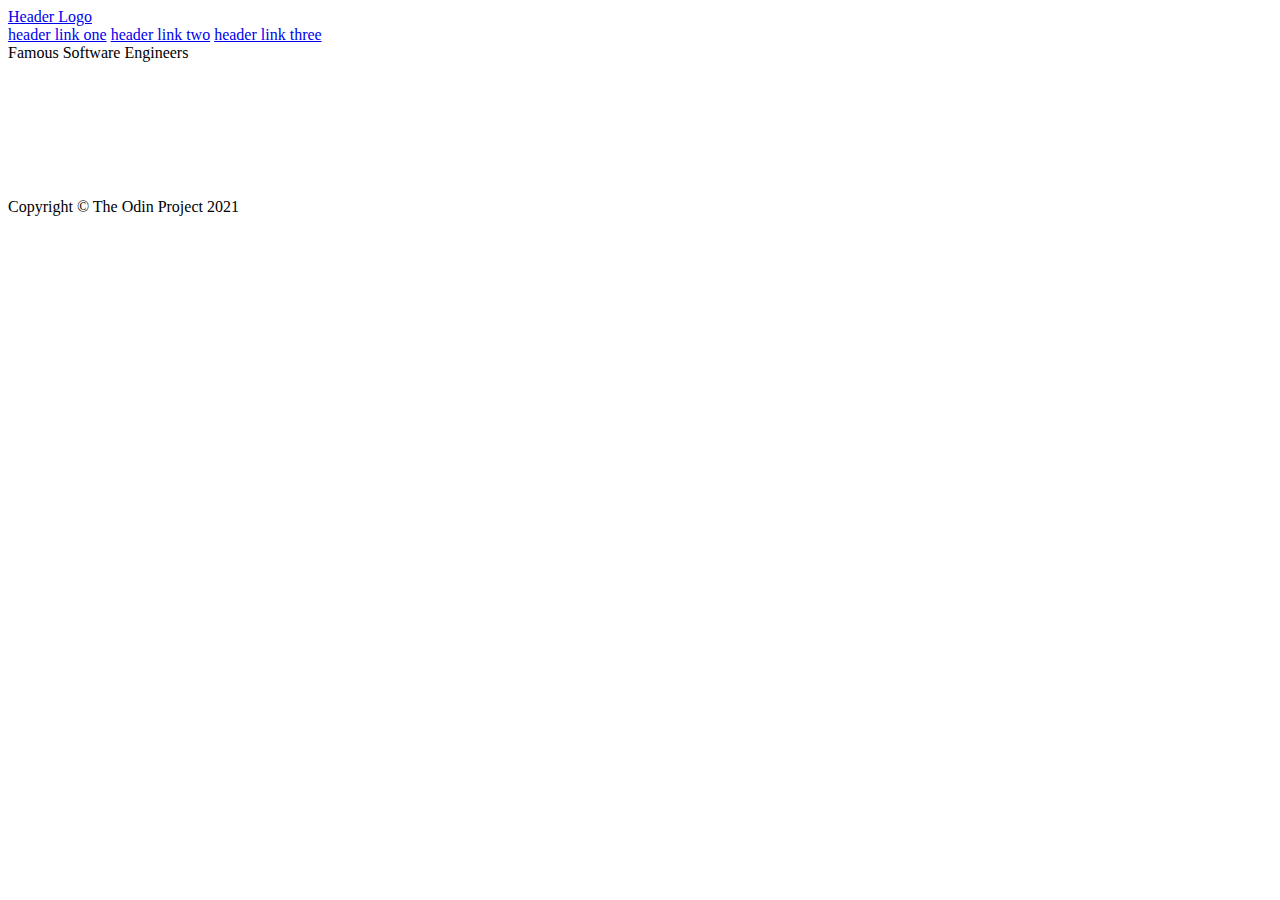
==== programmers.html @ 80f9bac4 "html templates files (No content)" ====
<!DOCTYPE html>
<html lang="en">
	<head>
		<meta charset="UTF-8">
		<meta http-equiv="X-UA-Compatible" content="IE=edge">
		<meta name="viewport" content="width=device-width, initial-scale=1.0">
		<title>Famous Software Engineers</title>
		<link rel="stylesheet" href="style.css">
	</head>
	<body>
		<div class="header">
			<div class="left-header">
				<a class="Logo" href="/index.html">Header Logo</a>
			</div>
			<div class="right-header">
				<a class="link-one" href="/programmers.html">header link one</a>
				<a class="link-two" href="/quotes.html">header link two</a>
				<a class="link-three" href="/signup.html">header link three</a>
			</div>
		</div>

		<div class="prog-container">
			<div class="prog-heading">
				Famous Software Engineers
			</div>
			<div class="div">
				<div class="item item-1">
					<img src="" alt="" href="/quotes.html">
					<div class="info item-info-1">
						<p class="Name item-name-1"></p>
						<p class="lang item-lang-1"></p>
					</div>
				<div class="item item-2">
					<img src="" alt="" href="/quotes.html">
					<div class="info item-info-2">
						<p class="Name item-name-2"></p>
						<p class="lang item-lang-2"></p>
					</div>
				<div class="item item-3">
					<img src="" alt="" href="/quotes.html">
					<div class="info item-info-3">
						<p class="Name item-name-3"></p>
						<p class="lang item-lang-3"></p>
					</div>
				<div class="item item-4">
					<img src="" alt="" href="/quotes.html">
					<div class="info item-info-4">
						<p class="Name item-name-4"></p>
						<p class="lang item-lang-4"></p>
					</div>
				</div>
			</div>
		</div>

		<div class="footer">
			Copyright © The Odin Project 2021
		</div>
		
	</body>
</html>
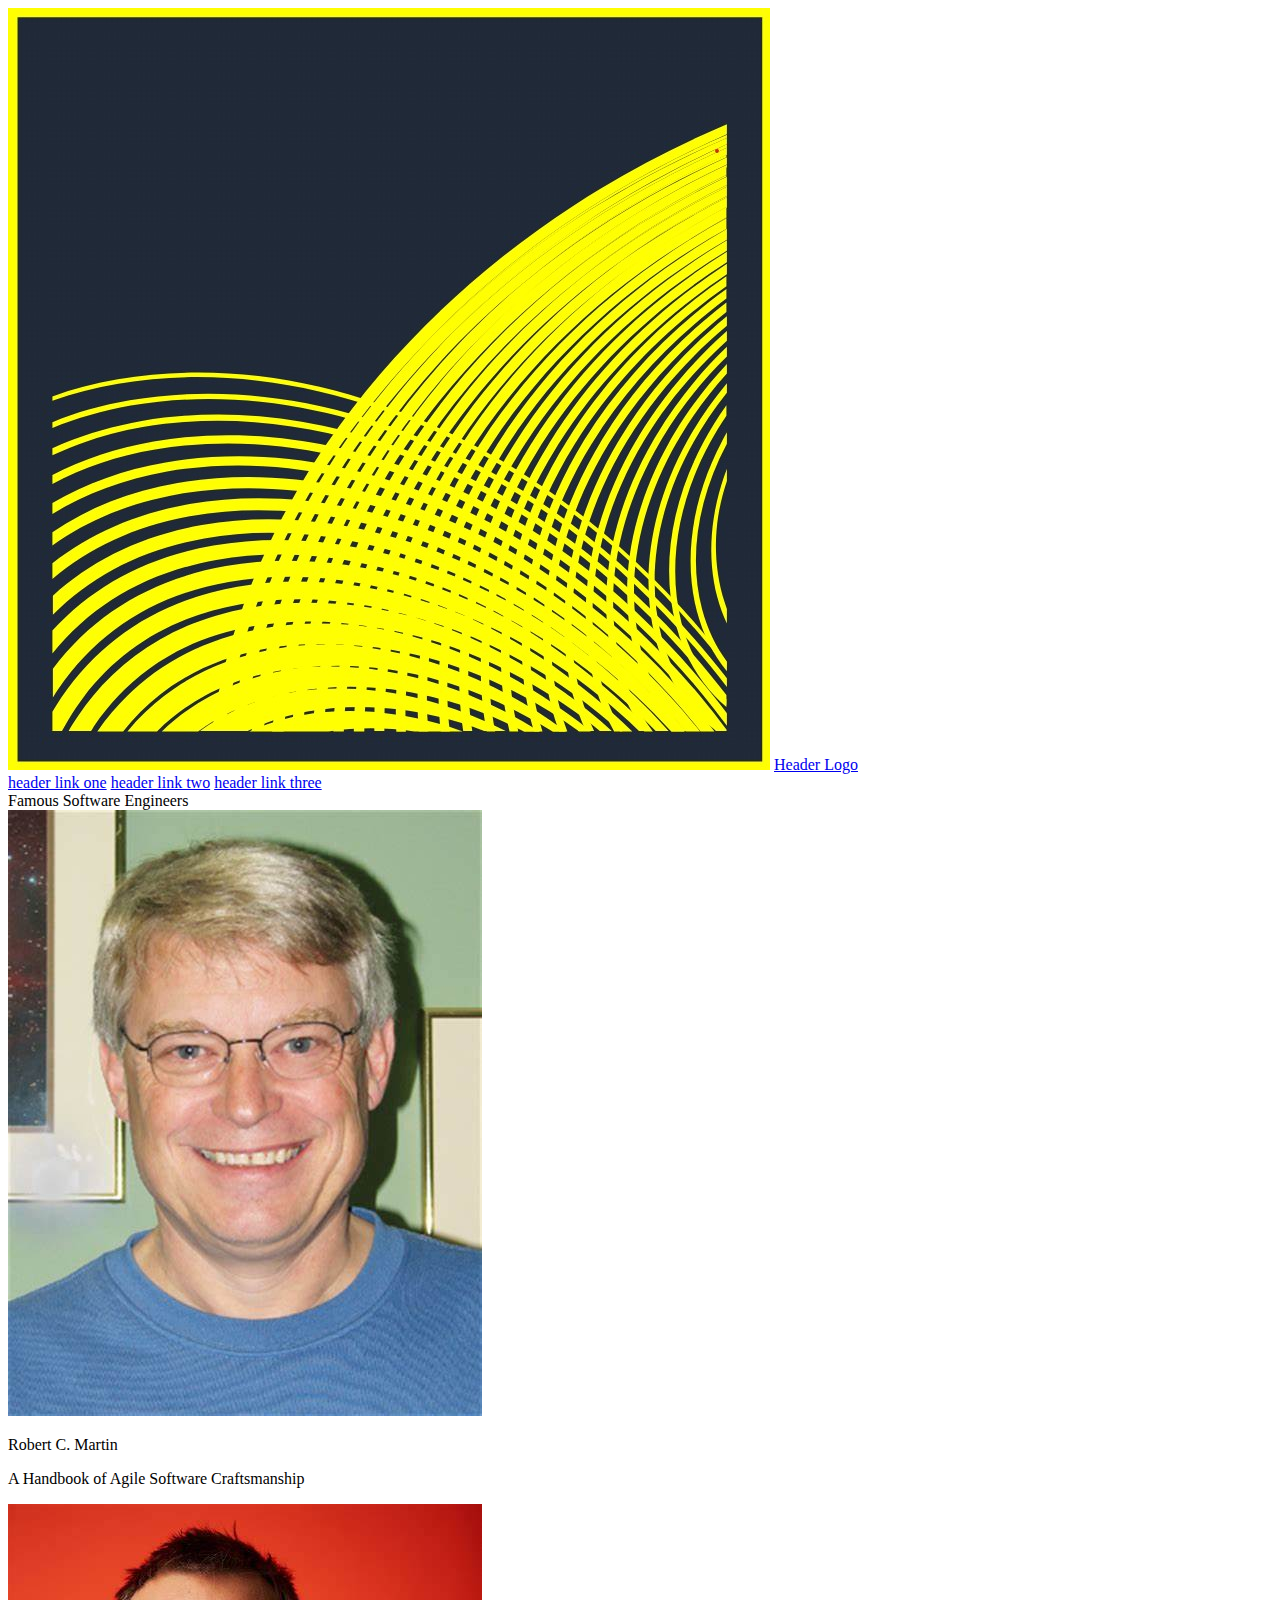
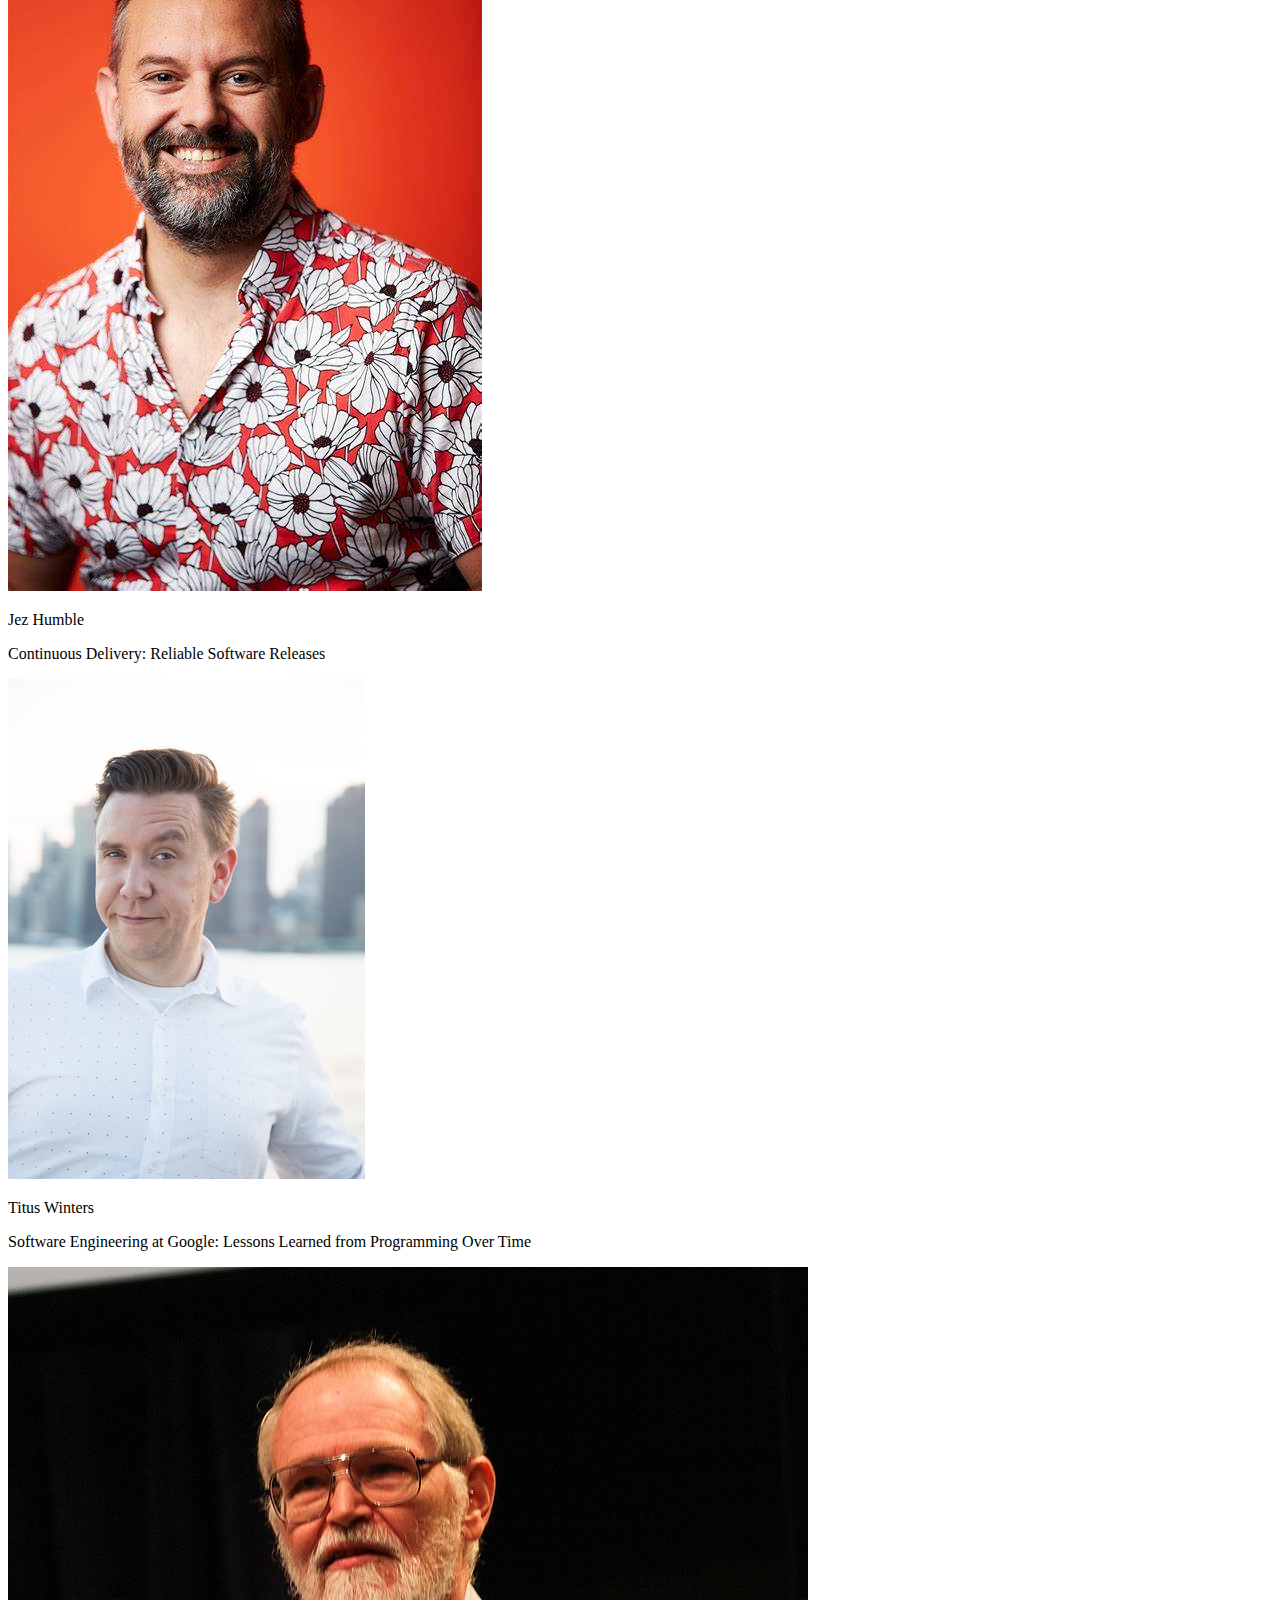
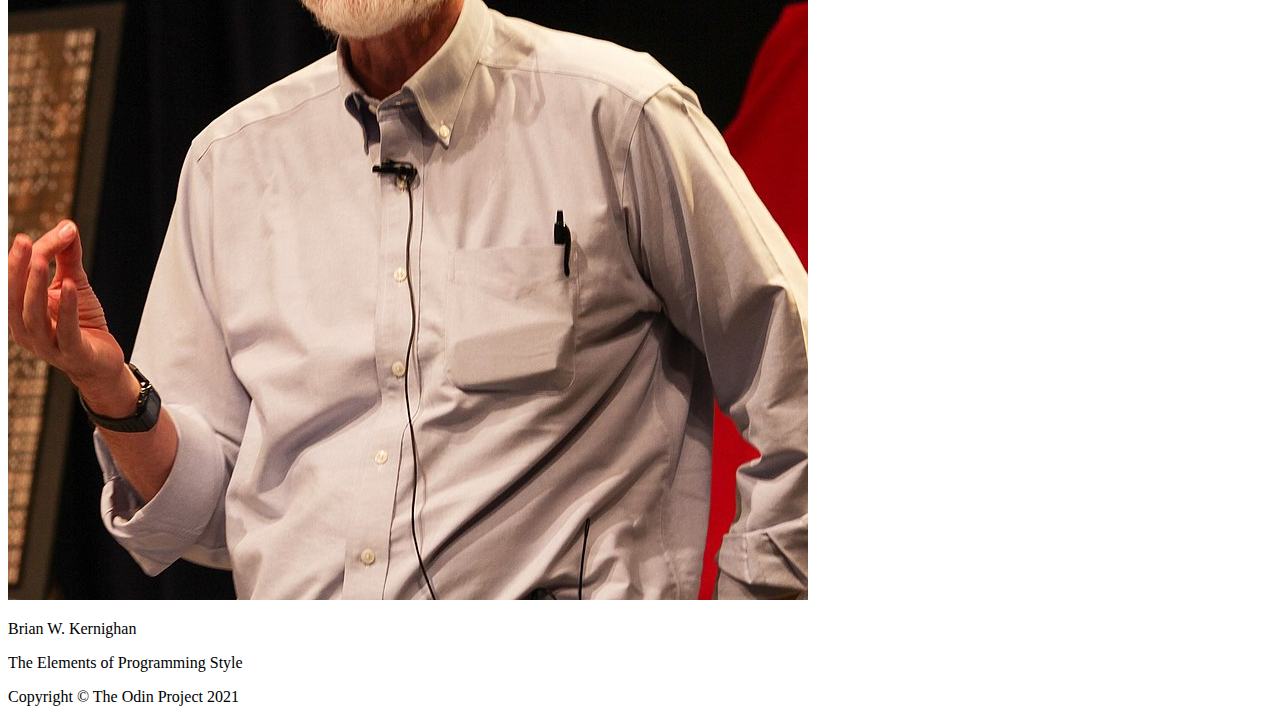
==== commit 1ca6b084: "add contents not inlcuding quotes, fixed headers" ====
--- a/programmers.html
+++ b/programmers.html
@@ -10,12 +10,13 @@
 	<body>
 		<div class="header">
 			<div class="left-header">
-				<a class="Logo" href="/index.html">Header Logo</a>
+				<img class="logo" src="/home/home-logo.jpg" alt="logo">
+				<a class="logo-text" href="./index.html">Header Logo</a>
 			</div>
 			<div class="right-header">
-				<a class="link-one" href="/programmers.html">header link one</a>
-				<a class="link-two" href="/quotes.html">header link two</a>
-				<a class="link-three" href="/signup.html">header link three</a>
+				<a class="link-one" href="./programmers.html">header link one</a>
+				<a class="link-two" href="./quotes.html">header link two</a>
+				<a class="link-three" href="./signup.html">header link three</a>
 			</div>
 		</div>
 
@@ -25,28 +26,28 @@
 			</div>
 			<div class="div">
 				<div class="item item-1">
-					<img src="" alt="" href="/quotes.html">
+					<img src="/programmers/images/Martin_Robert.jpg" alt="Robert C. Martin" href="/quotes.html">
 					<div class="info item-info-1">
-						<p class="Name item-name-1"></p>
-						<p class="lang item-lang-1"></p>
+						<p class="name item-name-1">Robert C. Martin</p>
+						<p class="book item-book-1">A Handbook of Agile Software Craftsmanship</p>
 					</div>
 				<div class="item item-2">
-					<img src="" alt="" href="/quotes.html">
+					<img src="/programmers/images/Humble_Jez.jpg" alt="Jez Humble" href="/quotes.html">
 					<div class="info item-info-2">
-						<p class="Name item-name-2"></p>
-						<p class="lang item-lang-2"></p>
+						<p class="name item-name-2">Jez Humble</p>
+						<p class="book item-book-2">Continuous Delivery: Reliable Software Releases </p>
 					</div>
 				<div class="item item-3">
-					<img src="" alt="" href="/quotes.html">
+					<img src="/programmers/images/Winters_Titus.jpg" alt="Titus Winters" href="/quotes.html">
 					<div class="info item-info-3">
-						<p class="Name item-name-3"></p>
-						<p class="lang item-lang-3"></p>
+						<p class="name item-name-3">Titus Winters</p>
+						<p class="book item-book-3">Software Engineering at Google: Lessons Learned from Programming Over Time</p>
 					</div>
 				<div class="item item-4">
-					<img src="" alt="" href="/quotes.html">
+					<img src="/programmers/images/Kernighan_Brian.jpg" alt="Brian W. Kernighan" href="/quotes.html">
 					<div class="info item-info-4">
-						<p class="Name item-name-4"></p>
-						<p class="lang item-lang-4"></p>
+						<p class="name item-name-4">Brian W. Kernighan</p>
+						<p class="book item-book-4">The Elements of Programming Style</p>
 					</div>
 				</div>
 			</div>
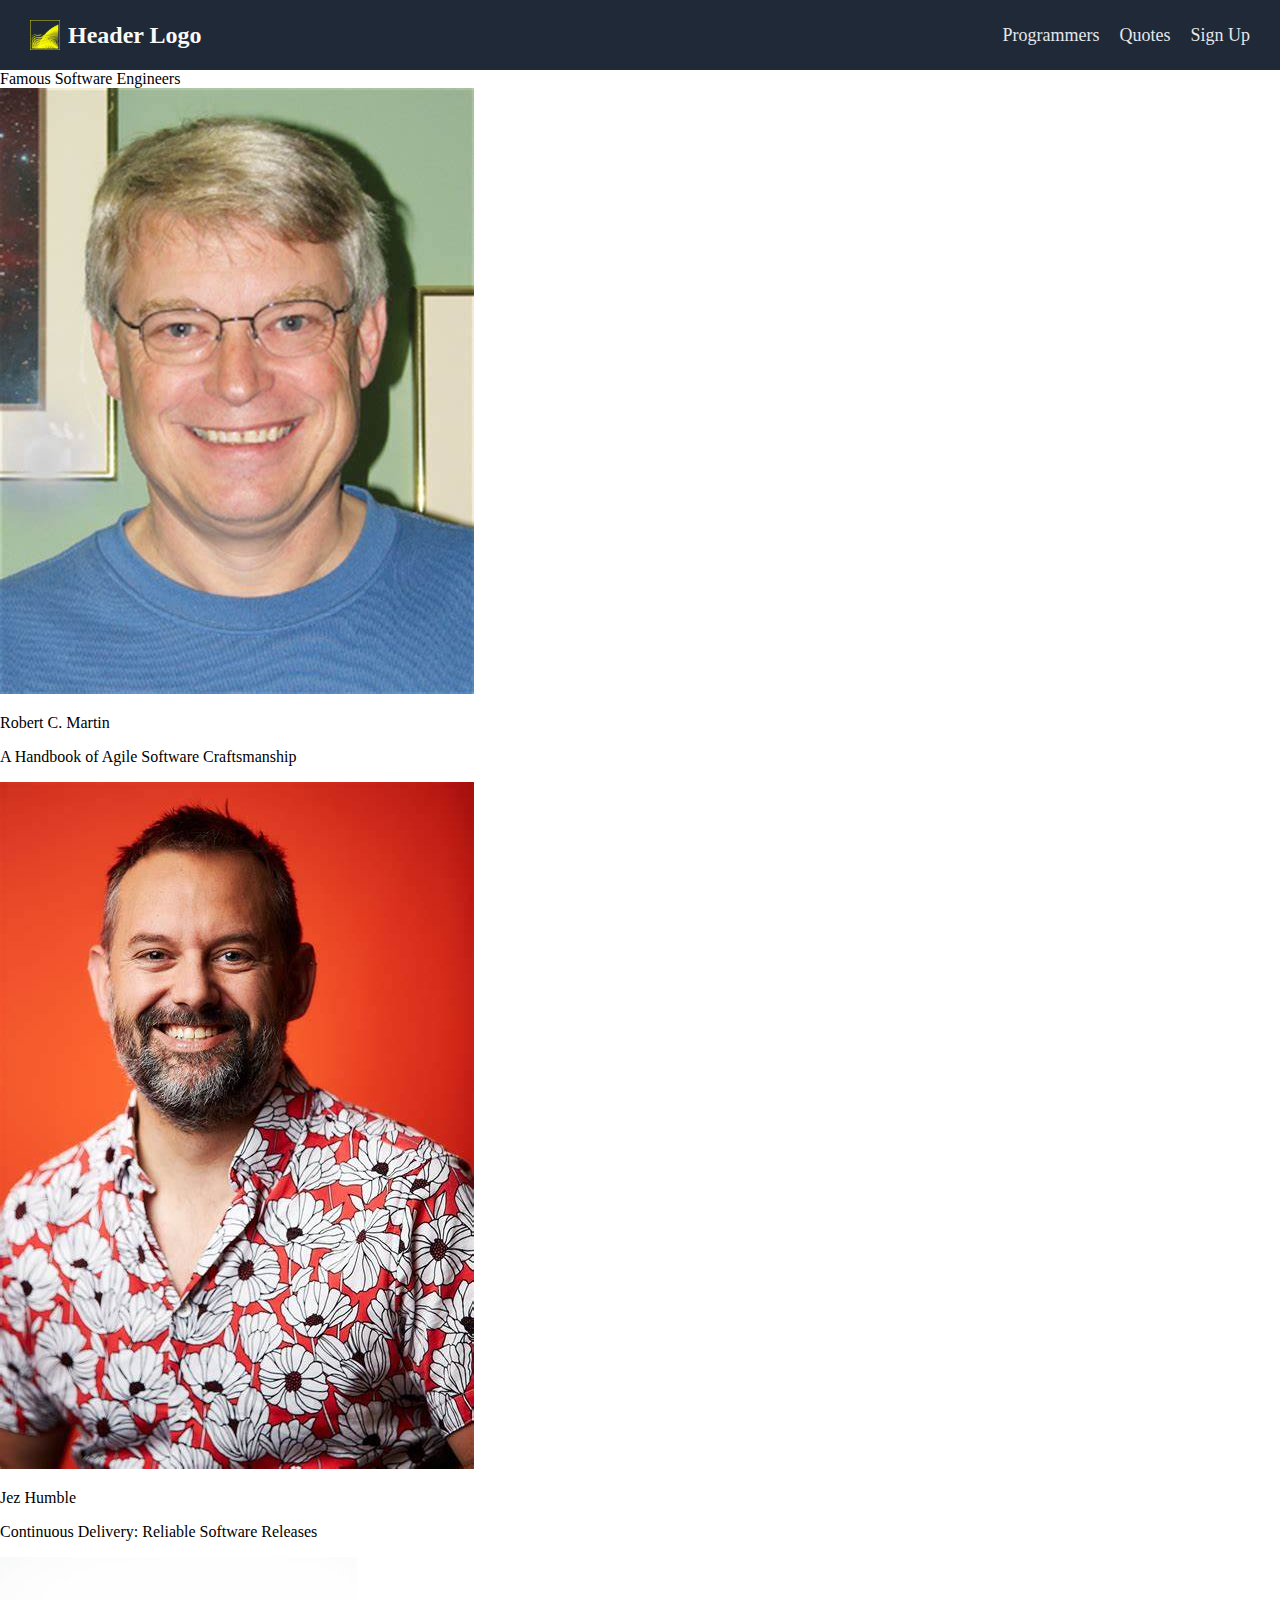
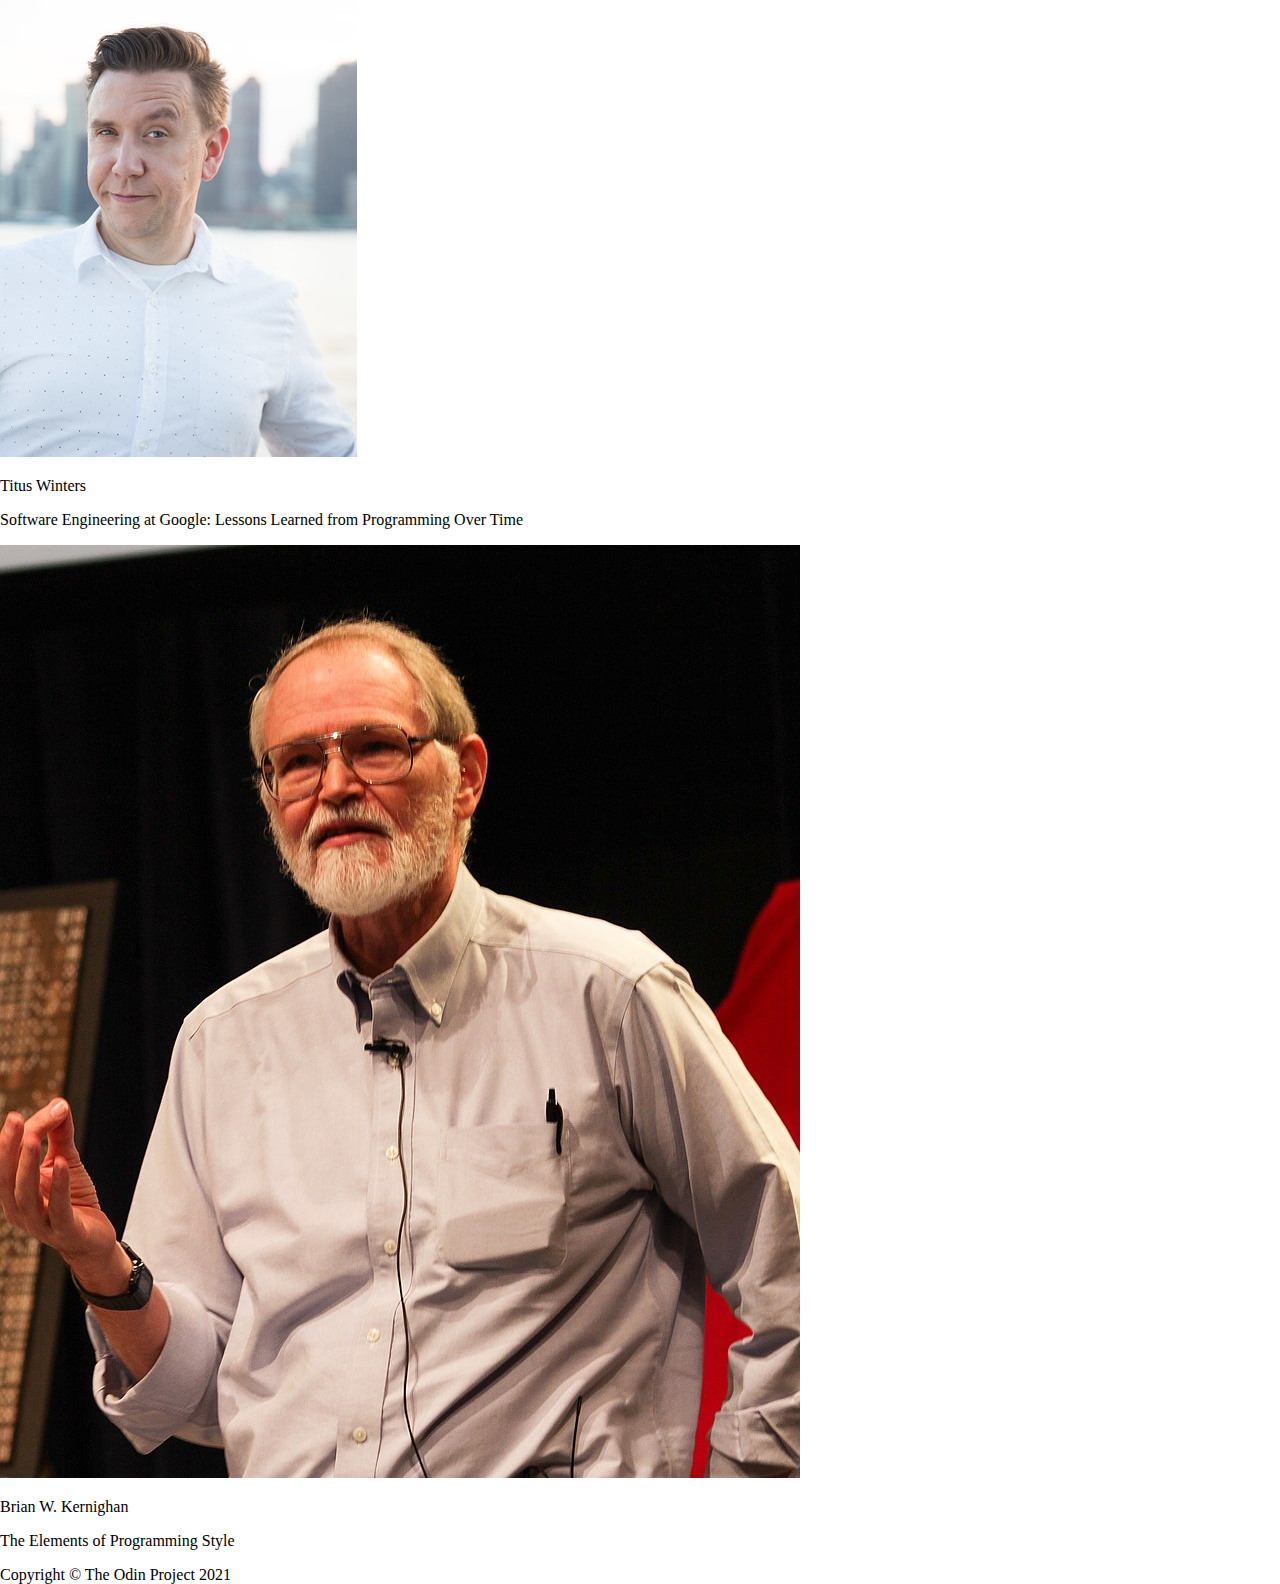
==== commit dca2defb: "Updated headers, Add content and home sec style" ====
--- a/programmers.html
+++ b/programmers.html
@@ -8,15 +8,15 @@
 		<link rel="stylesheet" href="style.css">
 	</head>
 	<body>
-		<div class="header">
+		<div id="header">
 			<div class="left-header">
 				<img class="logo" src="/home/home-logo.jpg" alt="logo">
 				<a class="logo-text" href="./index.html">Header Logo</a>
 			</div>
 			<div class="right-header">
-				<a class="link-one" href="./programmers.html">header link one</a>
-				<a class="link-two" href="./quotes.html">header link two</a>
-				<a class="link-three" href="./signup.html">header link three</a>
+				<a class="link-one" href="./programmers.html">Programmers</a>
+				<a class="link-two" href="./quotes.html">Quotes</a>
+				<a class="link-three" href="./signup.html">Sign Up</a>
 			</div>
 		</div>
 
@@ -26,25 +26,25 @@
 			</div>
 			<div class="div">
 				<div class="item item-1">
-					<img src="/programmers/images/Martin_Robert.jpg" alt="Robert C. Martin" href="/quotes.html">
+					<a href="quotes.html"><img src="/programmers/images/Martin_Robert.jpg" alt="Robert C. Martin"></a>
 					<div class="info item-info-1">
 						<p class="name item-name-1">Robert C. Martin</p>
 						<p class="book item-book-1">A Handbook of Agile Software Craftsmanship</p>
 					</div>
 				<div class="item item-2">
-					<img src="/programmers/images/Humble_Jez.jpg" alt="Jez Humble" href="/quotes.html">
+					<a href="quotes.html"><img src="/programmers/images/Humble_Jez.jpg" alt="Jez Humble"></a>
 					<div class="info item-info-2">
 						<p class="name item-name-2">Jez Humble</p>
 						<p class="book item-book-2">Continuous Delivery: Reliable Software Releases </p>
 					</div>
 				<div class="item item-3">
-					<img src="/programmers/images/Winters_Titus.jpg" alt="Titus Winters" href="/quotes.html">
+					<a href="quotes.html"><img src="/programmers/images/Winters_Titus.jpg" alt="Titus Winters"></a>
 					<div class="info item-info-3">
 						<p class="name item-name-3">Titus Winters</p>
 						<p class="book item-book-3">Software Engineering at Google: Lessons Learned from Programming Over Time</p>
 					</div>
 				<div class="item item-4">
-					<img src="/programmers/images/Kernighan_Brian.jpg" alt="Brian W. Kernighan" href="/quotes.html">
+					<a href="quotes.html"><img src="/programmers/images/Kernighan_Brian.jpg" alt="Brian W. Kernighan"></a>
 					<div class="info item-info-4">
 						<p class="name item-name-4">Brian W. Kernighan</p>
 						<p class="book item-book-4">The Elements of Programming Style</p>
--- a/style.css
+++ b/style.css
@@ -0,0 +1,116 @@
+body{
+	height: 100vh;
+  margin: 0;
+  overflow: hidden;
+	display: flex;
+	flex-direction: column;
+}
+
+/* HEADER STYLE */
+#header{
+	background-color: #1F2937;
+	display: flex;
+	justify-content: space-between;
+	padding: 20px 30px;
+}
+
+.left-header{
+	display: flex;
+	align-items: center;
+	justify-content: space-between;
+	gap: 8px;
+}
+
+.logo{
+	height: 30px;
+	width: 30px;
+	margin: 0;
+	padding: 0;
+}
+
+.logo-text{
+	font-size: 24px;
+	font-weight: 900;
+	color: #F9FAF8;
+}
+
+.right-header{
+	display: flex;
+	align-items: center;
+	justify-content: space-between;
+	gap: 20px;
+}
+
+.link-one,
+.link-two,
+.link-three{
+	color: #e5e7eb;
+	font-size: 18px;
+}
+
+/* FOOTER STYLE */
+#footer{
+	color: #F9FAF8;
+	background-color: #1F2937;
+	display: flex;
+	justify-content: center;
+	align-items: center;
+	padding: 10px 20px;
+}
+
+/* LINKS STYLE */
+ul{
+	list-style: none;
+	margin: 0px;
+	padding: 0px;
+}
+a{
+	text-decoration: none;
+}
+
+/* HOMES SECTION STYLE */
+.home-container{
+	background-image: url(/home/background.jpg);
+	background-size: cover;
+	background-repeat: no-repeat;
+	background-position: center;
+	display: flex;
+	justify-content: center;
+	align-items: center;
+	flex: 1 0 auto;
+}
+
+.home-left{
+	width: 640px;
+	margin: 30px;
+	display: flex;
+	flex-direction: column;
+}
+
+.home-heading{
+	color: #444444;
+	font-size: 48px;
+	font-weight: 900;
+	margin-bottom: 10px;
+}
+.head-text{
+	margin: 0;
+	padding: 0;
+}
+
+.home-text{
+	color: #444444;
+	text-align: justify;
+	display: flex;
+	flex-wrap: wrap;
+}
+
+.home-right{
+	margin: 30px;
+}
+
+video{
+	height: 360px;
+	width: 640px;
+	border-radius: 5px;
+}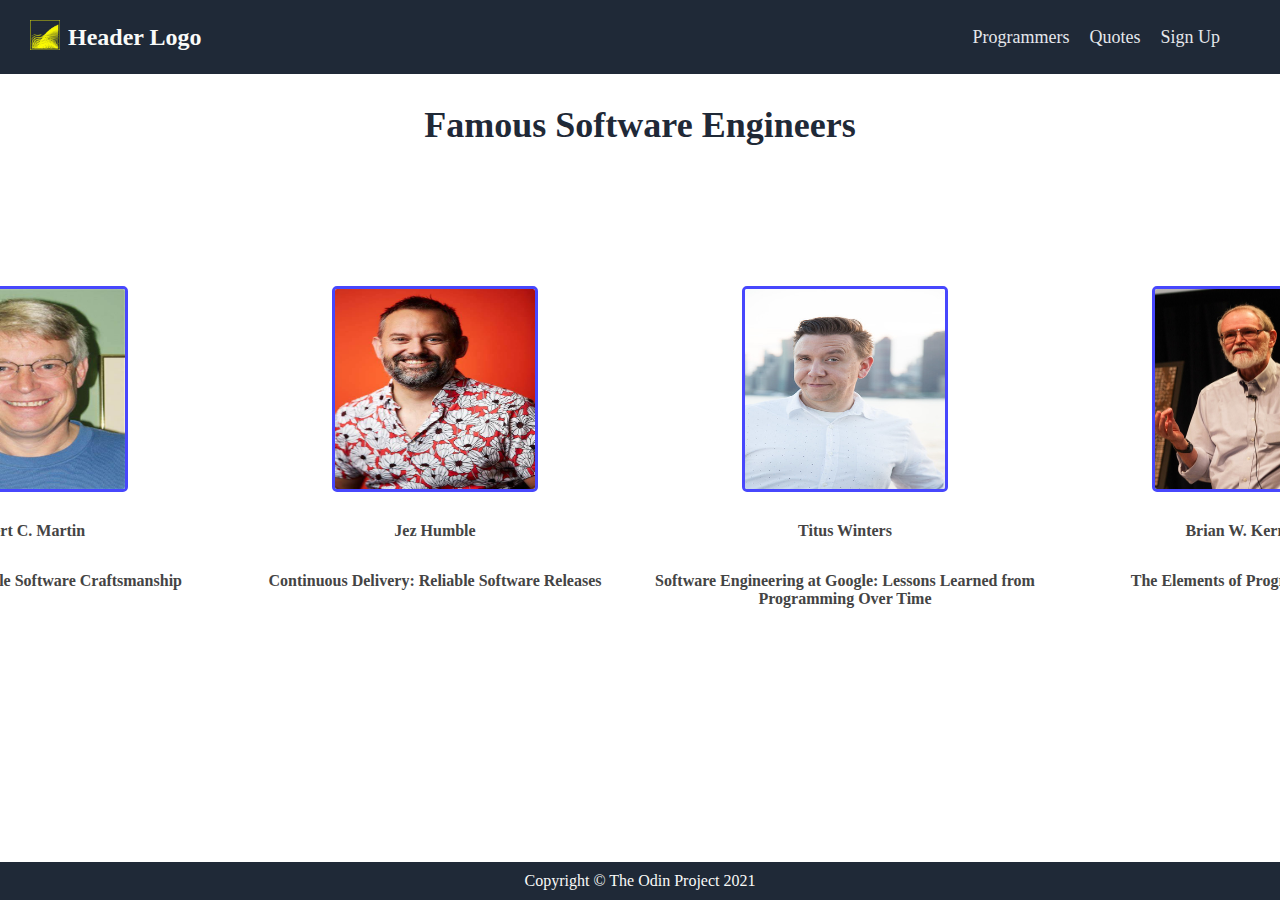
==== commit 3beeb3d3: "add prog content and style, quotes sec 1-4" ====
--- a/programmers.html
+++ b/programmers.html
@@ -10,7 +10,7 @@
 	<body>
 		<div id="header">
 			<div class="left-header">
-				<img class="logo" src="/home/home-logo.jpg" alt="logo">
+				<a href="home.html"><img id="logo" src="/home/home-logo.jpg" alt="logo"></a>
 				<a class="logo-text" href="./index.html">Header Logo</a>
 			</div>
 			<div class="right-header">
@@ -24,27 +24,30 @@
 			<div class="prog-heading">
 				Famous Software Engineers
 			</div>
-			<div class="div">
+			<div class="item-container">
 				<div class="item item-1">
-					<a href="quotes.html"><img src="/programmers/images/Martin_Robert.jpg" alt="Robert C. Martin"></a>
+					<a href="quotes-1.html"><img class="prog-images" src="/programmers/images/Martin_Robert.jpg" alt="Robert C. Martin"></a>
 					<div class="info item-info-1">
 						<p class="name item-name-1">Robert C. Martin</p>
 						<p class="book item-book-1">A Handbook of Agile Software Craftsmanship</p>
 					</div>
+				</div>
 				<div class="item item-2">
-					<a href="quotes.html"><img src="/programmers/images/Humble_Jez.jpg" alt="Jez Humble"></a>
+					<a href="quotes-2.html"><img class="prog-images" src="/programmers/images/Humble_Jez.jpg" alt="Jez Humble"></a>
 					<div class="info item-info-2">
 						<p class="name item-name-2">Jez Humble</p>
 						<p class="book item-book-2">Continuous Delivery: Reliable Software Releases </p>
 					</div>
+				</div>
 				<div class="item item-3">
-					<a href="quotes.html"><img src="/programmers/images/Winters_Titus.jpg" alt="Titus Winters"></a>
+					<a href="quotes-3.html"><img class="prog-images" src="/programmers/images/Winters_Titus.jpg" alt="Titus Winters"></a>
 					<div class="info item-info-3">
 						<p class="name item-name-3">Titus Winters</p>
 						<p class="book item-book-3">Software Engineering at Google: Lessons Learned from Programming Over Time</p>
 					</div>
+				</div>
 				<div class="item item-4">
-					<a href="quotes.html"><img src="/programmers/images/Kernighan_Brian.jpg" alt="Brian W. Kernighan"></a>
+					<a href="quotes-4.html"><img class="prog-images" src="/programmers/images/Kernighan_Brian.jpg" alt="Brian W. Kernighan"></a>
 					<div class="info item-info-4">
 						<p class="name item-name-4">Brian W. Kernighan</p>
 						<p class="book item-book-4">The Elements of Programming Style</p>
@@ -53,7 +56,7 @@
 			</div>
 		</div>
 
-		<div class="footer">
+		<div id="footer">
 			Copyright © The Odin Project 2021
 		</div>
 		
--- a/style.css
+++ b/style.css
@@ -21,7 +21,7 @@
 	gap: 8px;
 }
 
-.logo{
+#logo{
 	height: 30px;
 	width: 30px;
 	margin: 0;
@@ -38,6 +38,7 @@
 	display: flex;
 	align-items: center;
 	justify-content: space-between;
+	margin-right: 30px;
 	gap: 20px;
 }
 
@@ -68,7 +69,7 @@
 	text-decoration: none;
 }
 
-/* HOMES SECTION STYLE */
+/* HOME SECTION STYLE */
 .home-container{
 	background-image: url(/home/background.jpg);
 	background-size: cover;
@@ -113,4 +114,66 @@
 	height: 360px;
 	width: 640px;
 	border-radius: 5px;
-}+}
+
+/* PROGRAMMER SECTION STYLE */
+.prog-container{
+	display: flex;
+	flex-direction: column;
+	align-items: center;
+	flex: 1 1 auto;
+}
+
+.prog-heading{
+	font-size: 36px;
+	font-weight: 900;
+	color: #1F2937;
+	margin: 30px 0 50px 0;
+	text-align: center;
+}
+
+.item-container{
+	margin: 50px 0 50px 0;
+	display: flex;
+	justify-content: center;
+	gap: 10px;
+	align-items: baseline;
+	flex: 1;
+	padding: 0 60px;
+}
+
+.item{
+	height: 400px;
+	width: 400px;
+	display: flex;
+	flex-direction: column;
+	justify-content: center;
+	align-items: center;
+}
+
+.prog-images{
+	height: 200px;
+	width: 200px;
+	border: 3px solid rgb(71, 71, 253);
+	border-radius: 5px;
+	margin-bottom: 10px;
+}
+
+.info{
+ display: flex;
+ flex-direction: column;
+ align-items: center;
+ justify-content: baseline;
+ flex-wrap: wrap;
+}
+
+.name,
+.book{
+	color: #444444;
+	font-weight: 800;
+}
+
+.book{
+	text-align: center;
+	display: flex;
+}
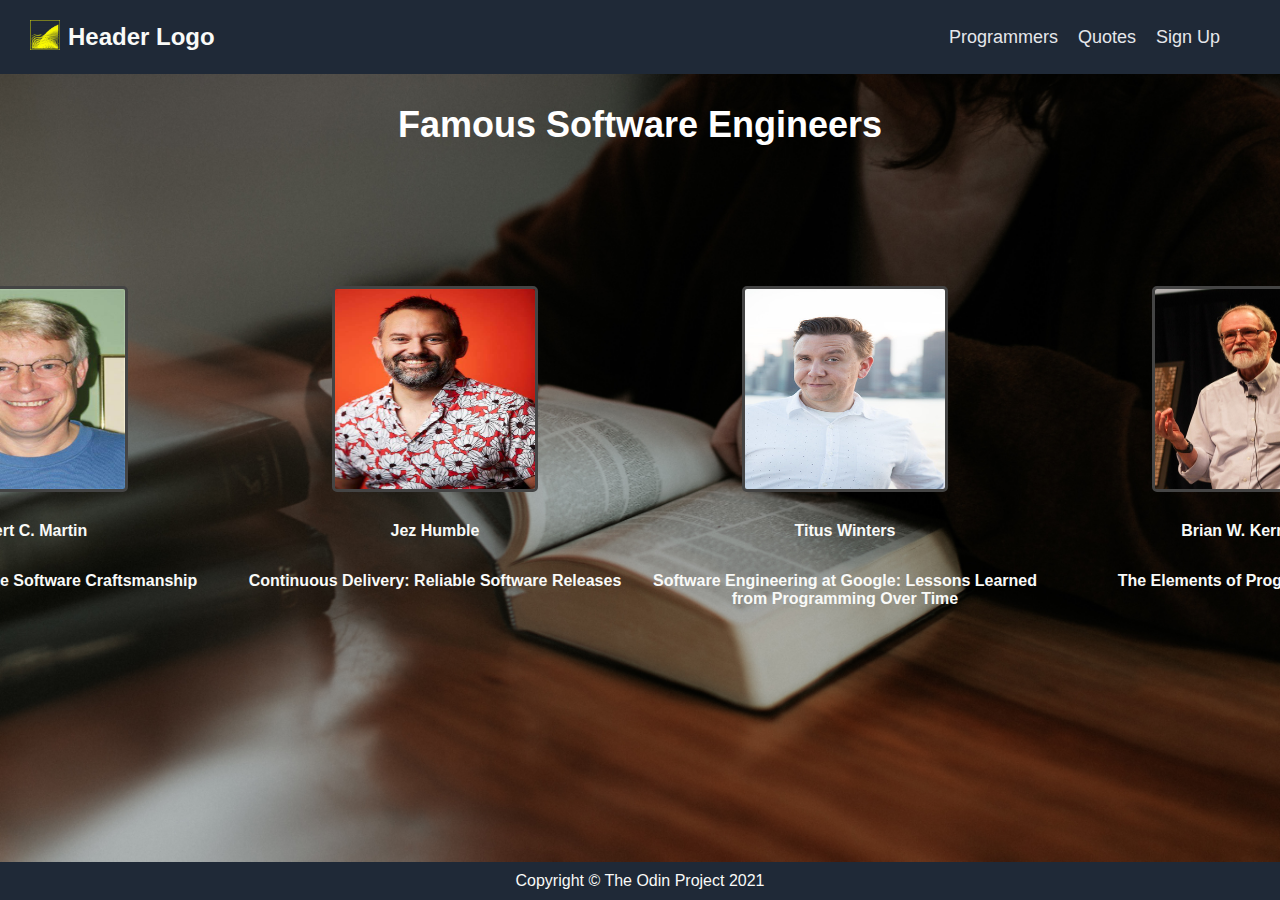
==== commit 8cd40188: "add prog and quotes background and styles" ====
--- a/programmers.html
+++ b/programmers.html
@@ -15,7 +15,7 @@
 			</div>
 			<div class="right-header">
 				<a class="link-one" href="./programmers.html">Programmers</a>
-				<a class="link-two" href="./quotes.html">Quotes</a>
+				<a class="link-two" href="./quotes-1.html">Quotes</a>
 				<a class="link-three" href="./signup.html">Sign Up</a>
 			</div>
 		</div>
--- a/style.css
+++ b/style.css
@@ -1,3 +1,6 @@
+*{
+	font-family: "Monaco",Arial, Helvetica, sans-serif
+}
 body{
 	height: 100vh;
   margin: 0;
@@ -118,6 +121,10 @@
 
 /* PROGRAMMER SECTION STYLE */
 .prog-container{
+	background-image: url(/programmers/background.jpg);
+	background-size: cover;
+	background-repeat: no-repeat;
+	background-position: center;
 	display: flex;
 	flex-direction: column;
 	align-items: center;
@@ -127,7 +134,7 @@
 .prog-heading{
 	font-size: 36px;
 	font-weight: 900;
-	color: #1F2937;
+	color: #ffffff;
 	margin: 30px 0 50px 0;
 	text-align: center;
 }
@@ -154,7 +161,7 @@
 .prog-images{
 	height: 200px;
 	width: 200px;
-	border: 3px solid rgb(71, 71, 253);
+	border: 3px solid #444444;
 	border-radius: 5px;
 	margin-bottom: 10px;
 }
@@ -169,7 +176,7 @@
 
 .name,
 .book{
-	color: #444444;
+	color: #F9FAF8;
 	font-weight: 800;
 }
 
@@ -177,3 +184,92 @@
 	text-align: center;
 	display: flex;
 }
+
+/* QUOTES SECTION STYLE */
+.quotes-section{
+	background-image: url(/quotes/background.jpg);
+	background-size: cover;
+	background-repeat: no-repeat;
+	background-position: center center;
+	display: flex;
+	flex: 1;
+	justify-content: center;
+	align-items: center;
+
+}
+.quotes-container{
+	background-color: #e5e7eb;
+	display: flex;
+	flex-direction: column;
+	padding: 100px;
+}
+
+.quote{
+	color:#1F2937;
+	font-size: 36px;
+	font-style: italic;
+}
+
+.quotemaster{
+	font-weight: 700;
+	display: flex;
+	justify-content: end;
+	margin-top: 8px;
+}
+
+
+
+
+
+
+
+
+
+
+/* SIGN UP SECTION STYLE */
+#signup-section{
+	display: flex;
+	justify-content: center;
+	align-items: center;
+}
+
+.signup-container{
+	height: 100px;
+	width:  750px;;
+	background-color: #3882F6;
+	border: 1px solid #3882F6;
+	border-radius: 5px;
+	display: flex;
+	justify-content: center;
+	gap: 90px;
+	align-items: center;
+}
+
+.left-container{
+ display: flex;
+ flex-direction: column;
+}
+
+.signup-heading{
+	font-size: 18px;
+	color: #F9FAF8;
+	font-weight: 800;
+}
+
+.signup-text{
+	color: #e5e7eb;
+	
+}
+
+.right-container{
+	display: flex;
+ 	flex-direction: column;
+}
+
+.signup-button{
+	color: #F9FAF8;
+	background-color: #3882F6;
+	border: 2px solid #F9FAF8;
+	border-radius: 5px;
+	padding: 4px 16px ;
+}